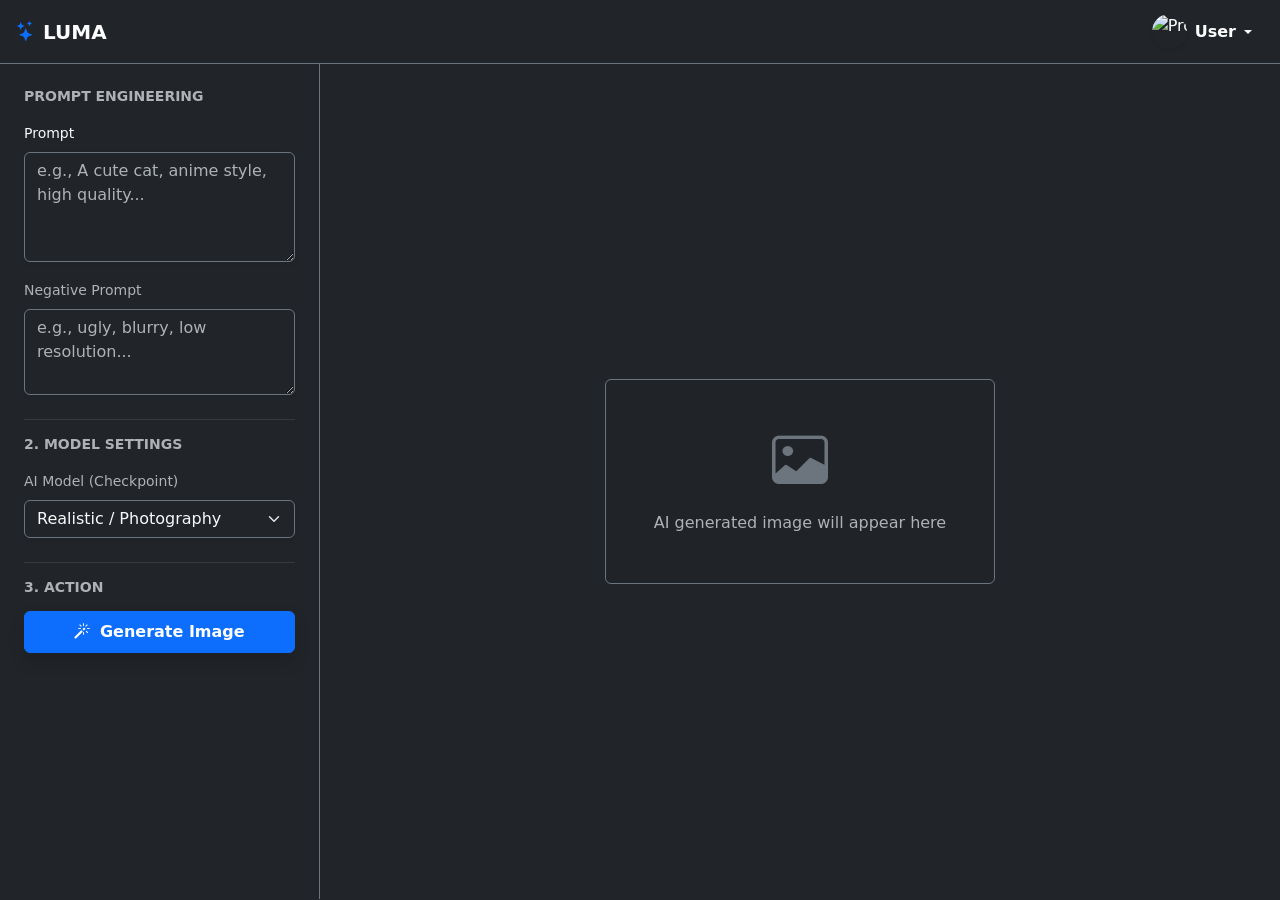
==== frontend/html/index.html @ b006629c "Add portable Nginx setup with web files" ====
<!doctype html>
<html lang="en" data-bs-theme="dark">
<head>
  <meta charset="utf-8">
  <meta name="viewport" content="width=device-width, initial-scale=1">
  <title>LUMA - AI Image Generator</title>
  <link href="https://cdn.jsdelivr.net/npm/bootstrap@5.3.3/dist/css/bootstrap.min.css" rel="stylesheet">
  <link rel="stylesheet" href="https://cdn.jsdelivr.net/npm/bootstrap-icons@1.11.3/font/bootstrap-icons.min.css">
  <link rel="stylesheet" href="/css/style.css">
</head>
<body>

  <!-- Navbar -->
  <nav class="navbar navbar-expand-lg topbar px-3 py-2 navbar-dark border-bottom border-secondary">
    <div class="container-fluid p-0">
      <a class="navbar-brand text-white fw-bold me-4" href="/generate">
        <i class="bi bi-stars text-primary"></i> LUMA
      </a>
      
      <div class="d-flex align-items-center ms-auto">
        <div class="dropdown">
          <button class="btn btn-outline-secondary dropdown-toggle d-flex align-items-center text-white border-0 bg-transparent" type="button" id="userMenuButton" data-bs-toggle="dropdown" aria-expanded="false">
            <img src="https://ui-avatars.com/api/?name=User&background=random" id="navProfilePic" class="rounded-circle me-2 shadow-sm" alt="Profile" style="width: 35px; height: 35px; object-fit: cover;">
            <span id="currentUser" class="fw-bold me-1">User</span>
          </button>
          
          <ul class="dropdown-menu dropdown-menu-end dropdown-menu-dark shadow-lg mt-2 border-secondary" aria-labelledby="userMenuButton">
            <li class="px-3 py-2 text-center border-bottom border-secondary mb-2">
              <span class="d-block small text-muted mb-1">Available Credits</span>
              <span class="badge bg-primary fs-6 px-3 py-2 rounded-pill">Unlimited</span>
            </li>
            
            <!-- ซ่อน History/Profile/Change Password ไว้ก่อนด้วยคลาส d-none -->
            <li class="d-none">
              <a class="dropdown-item py-2 fw-semibold" href="#" data-bs-toggle="offcanvas" data-bs-target="#historyOffcanvas">
                <i class="bi bi-clock-history me-2 text-info"></i> Generation History
              </a>
            </li>
            <li class="d-none">
              <a class="dropdown-item py-2 fw-semibold" href="#" data-bs-toggle="modal" data-bs-target="#profileModal">
                <i class="bi bi-person-bounding-box me-2 text-warning"></i> Edit Profile
              </a>
            </li>
            <li class="d-none">
              <a class="dropdown-item py-2 fw-semibold" href="#" data-bs-toggle="modal" data-bs-target="#passwordModal">
                <i class="bi bi-shield-lock me-2 text-success"></i> Change Password
              </a>
            </li>
            
            <li><hr class="dropdown-divider border-secondary my-2"></li>
            
            <li>
              <button class="dropdown-item py-2 text-danger fw-bold" id="btnLogoutDropdown">
                <i class="bi bi-box-arrow-right me-2"></i> Logout
              </button>
            </li>
          </ul>
        </div>
      </div>
    </div>
  </nav>

  <div class="container-fluid p-0">
    <div class="row g-0">

      <!-- Sidebar -->
      <div class="col-md-4 col-lg-3 sidebar p-4 border-end border-secondary" style="min-height: calc(100vh - 65px);">
        <h6 class="text-uppercase text-muted fw-bold mb-3 small">Prompt Engineering</h6>
        <div class="mb-3">
          <label for="promptInput" class="form-label small text-light">Prompt</label>
          <textarea class="form-control bg-dark text-light border-secondary shadow-sm" id="promptInput" rows="4" placeholder="e.g., A cute cat, anime style, high quality..."></textarea>
          <div class="invalid-feedback">Please enter a prompt before generating.</div>
        </div>

        <div class="mb-4">
          <label for="negativePromptInput" class="form-label small text-muted">Negative Prompt</label>
          <textarea class="form-control bg-dark text-light border-secondary shadow-sm" id="negativePromptInput" rows="3" placeholder="e.g., ugly, blurry, low resolution..."></textarea>
        </div>

        <hr class="border-secondary">

        <h6 class="text-uppercase text-muted fw-bold mb-3 small">2. Model Settings</h6>
        <div class="mb-4">
          <label class="form-label small text-muted">AI Model (Checkpoint)</label>
          <select class="form-select bg-dark text-light border-secondary shadow-sm" id="aiModel">
            <option value="Realistic">Realistic / Photography</option>
            <option value="Anime">Anime / 2D Art</option>
          </select>
        </div>

        <hr class="border-secondary">

        <h6 class="text-uppercase text-muted fw-bold mb-3 small">3. Action</h6>
        <button id="btnGenerate" class="btn btn-primary w-100 fw-bold py-2 shadow">
          <i class="bi bi-magic me-1"></i> Generate Image
        </button>
      </div>

      <!-- Workspace -->
      <div class="col-md-8 col-lg-9 workspace d-flex align-items-center justify-content-center bg-dark" style="min-height: calc(100vh - 65px);">
        <div id="imageResultContainer" class="text-center p-4">
          <span id="emptyState" class="text-muted d-block p-5 border border-secondary border-dashed rounded bg-dark bg-opacity-50">
            <i class="bi bi-image display-4 d-block mb-3 text-secondary"></i>
            AI generated image will appear here
          </span>

          <div id="loadingState" class="d-none text-center p-5">
            <div class="spinner-border text-primary mb-3" role="status" style="width: 4rem; height: 4rem;"></div>
            <h5 class="text-light fw-bold">Generating image...</h5>
            <p class="text-muted small">This may take 10-30 seconds.</p>
          </div>

          <img id="resultImage" class="d-none img-fluid shadow-lg rounded" src="" alt="Generated AI Image" style="max-height: 70vh; object-fit: contain;">

          <div id="downloadContainer" class="d-none text-center mt-4">
            <button id="btnDownload" class="btn btn-success fw-bold px-4 py-2 shadow">
              <i class="bi bi-download me-2"></i> Save Image
            </button>
          </div>
        </div>
      </div>

    </div>
  </div>

  <script src="https://cdn.jsdelivr.net/npm/bootstrap@5.3.3/dist/js/bootstrap.bundle.min.js"></script>
  <script src="/js/script.js?v=8"></script>
</body>
</html>
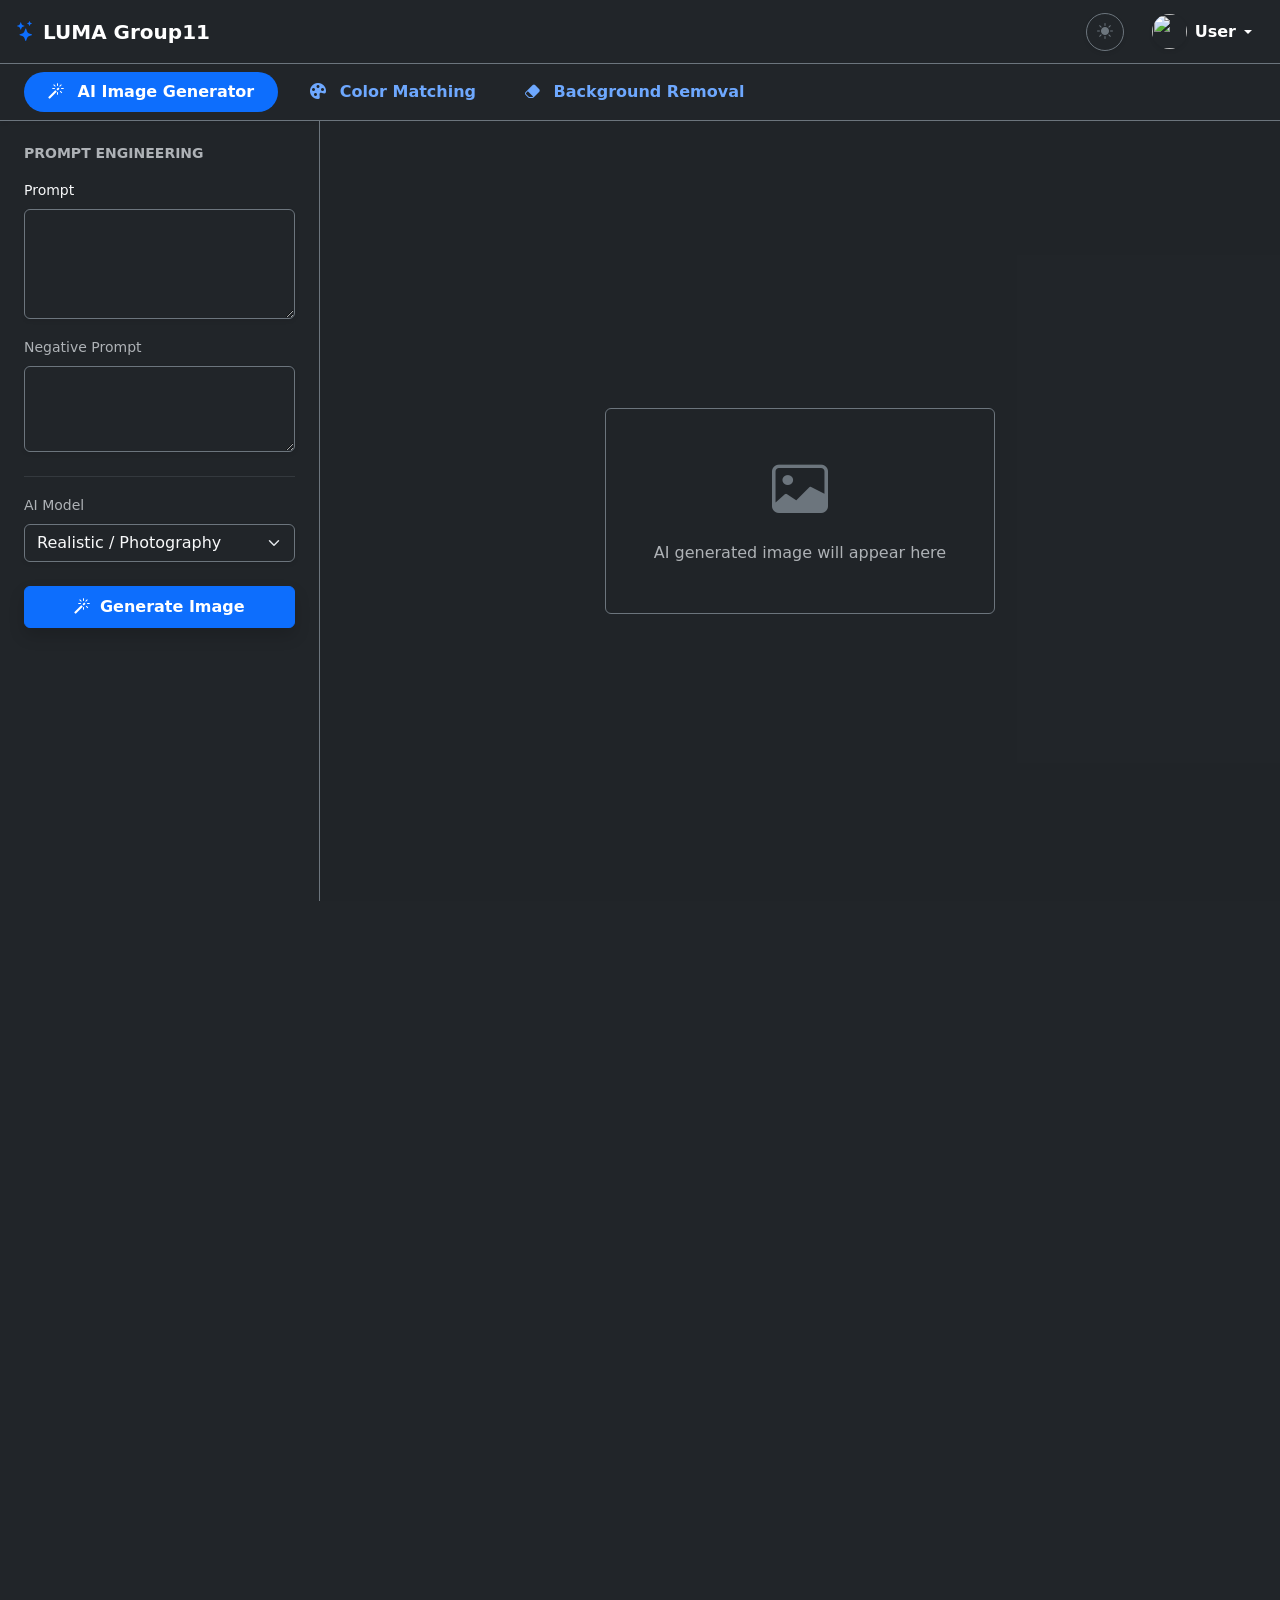
==== commit 9af508bc: "add theme functionality and background removal tab, update nginx config for backend proxy and file s" ====
--- a/frontend/html/index.html
+++ b/frontend/html/index.html
@@ -3,52 +3,45 @@
 <head>
   <meta charset="utf-8">
   <meta name="viewport" content="width=device-width, initial-scale=1">
-  <title>LUMA - AI Image Generator</title>
+  <title>LUMA - AI Workspace</title>
   <link href="https://cdn.jsdelivr.net/npm/bootstrap@5.3.3/dist/css/bootstrap.min.css" rel="stylesheet">
   <link rel="stylesheet" href="https://cdn.jsdelivr.net/npm/bootstrap-icons@1.11.3/font/bootstrap-icons.min.css">
   <link rel="stylesheet" href="/css/style.css">
+  <script>
+    const savedTheme = localStorage.getItem('luma_theme') || 'dark';
+    document.documentElement.setAttribute('data-bs-theme', savedTheme);
+  </script>
 </head>
-<body>
+<body class="bg-dark">
 
   <!-- Navbar -->
   <nav class="navbar navbar-expand-lg topbar px-3 py-2 navbar-dark border-bottom border-secondary">
     <div class="container-fluid p-0">
-      <a class="navbar-brand text-white fw-bold me-4" href="/generate">
-        <i class="bi bi-stars text-primary"></i> LUMA
+      <a class="navbar-brand text-white fw-bold me-4 text-decoration-none" href="/">
+        <i class="bi bi-stars text-primary"></i> LUMA Group11
       </a>
-      
+      <!-- ปุ่มเข้าหน้า Admin (ค่าเริ่มต้นใส่ d-none เพื่อซ่อนไว้ก่อน) -->
+      <a href="/admin.html" id="adminPanelBtn" class="btn btn-outline-warning btn-sm d-none fw-bold mx-2">
+        <i class="bi bi-shield-lock-fill me-1"></i> Admin Panel
+      </a>
       <div class="d-flex align-items-center ms-auto">
+        <!-- ปุ่มเปลี่ยนธีม -->
+        <button id="themeToggleBtn" class="btn btn-outline-secondary rounded-circle me-3 d-flex align-items-center justify-content-center shadow-sm" type="button" style="width: 38px; height: 38px;">
+          <i id="themeIcon" class="bi bi-sun-fill"></i>
+        </button>
+
+        <!-- User Profile Dropdown -->
         <div class="dropdown">
           <button class="btn btn-outline-secondary dropdown-toggle d-flex align-items-center text-white border-0 bg-transparent" type="button" id="userMenuButton" data-bs-toggle="dropdown" aria-expanded="false">
-            <img src="https://ui-avatars.com/api/?name=User&background=random" id="navProfilePic" class="rounded-circle me-2 shadow-sm" alt="Profile" style="width: 35px; height: 35px; object-fit: cover;">
+            <img src="https://ui-avatars.com/api/?name=User&background=random" id="navProfilePic" class="rounded-circle me-2 shadow-sm" style="width: 35px; height: 35px; object-fit: cover;">
             <span id="currentUser" class="fw-bold me-1">User</span>
           </button>
           
-          <ul class="dropdown-menu dropdown-menu-end dropdown-menu-dark shadow-lg mt-2 border-secondary" aria-labelledby="userMenuButton">
+          <ul class="dropdown-menu dropdown-menu-end dropdown-menu-dark shadow-lg mt-2 border-secondary">
             <li class="px-3 py-2 text-center border-bottom border-secondary mb-2">
               <span class="d-block small text-muted mb-1">Available Credits</span>
               <span class="badge bg-primary fs-6 px-3 py-2 rounded-pill">Unlimited</span>
             </li>
-            
-            <!-- ซ่อน History/Profile/Change Password ไว้ก่อนด้วยคลาส d-none -->
-            <li class="d-none">
-              <a class="dropdown-item py-2 fw-semibold" href="#" data-bs-toggle="offcanvas" data-bs-target="#historyOffcanvas">
-                <i class="bi bi-clock-history me-2 text-info"></i> Generation History
-              </a>
-            </li>
-            <li class="d-none">
-              <a class="dropdown-item py-2 fw-semibold" href="#" data-bs-toggle="modal" data-bs-target="#profileModal">
-                <i class="bi bi-person-bounding-box me-2 text-warning"></i> Edit Profile
-              </a>
-            </li>
-            <li class="d-none">
-              <a class="dropdown-item py-2 fw-semibold" href="#" data-bs-toggle="modal" data-bs-target="#passwordModal">
-                <i class="bi bi-shield-lock me-2 text-success"></i> Change Password
-              </a>
-            </li>
-            
-            <li><hr class="dropdown-divider border-secondary my-2"></li>
-            
             <li>
               <button class="dropdown-item py-2 text-danger fw-bold" id="btnLogoutDropdown">
                 <i class="bi bi-box-arrow-right me-2"></i> Logout
@@ -60,70 +53,236 @@
     </div>
   </nav>
 
-  <div class="container-fluid p-0">
-    <div class="row g-0">
-
-      <!-- Sidebar -->
-      <div class="col-md-4 col-lg-3 sidebar p-4 border-end border-secondary" style="min-height: calc(100vh - 65px);">
-        <h6 class="text-uppercase text-muted fw-bold mb-3 small">Prompt Engineering</h6>
-        <div class="mb-3">
-          <label for="promptInput" class="form-label small text-light">Prompt</label>
-          <textarea class="form-control bg-dark text-light border-secondary shadow-sm" id="promptInput" rows="4" placeholder="e.g., A cute cat, anime style, high quality..."></textarea>
-          <div class="invalid-feedback">Please enter a prompt before generating.</div>
-        </div>
-
-        <div class="mb-4">
-          <label for="negativePromptInput" class="form-label small text-muted">Negative Prompt</label>
-          <textarea class="form-control bg-dark text-light border-secondary shadow-sm" id="negativePromptInput" rows="3" placeholder="e.g., ugly, blurry, low resolution..."></textarea>
-        </div>
-
-        <hr class="border-secondary">
-
-        <h6 class="text-uppercase text-muted fw-bold mb-3 small">2. Model Settings</h6>
-        <div class="mb-4">
-          <label class="form-label small text-muted">AI Model (Checkpoint)</label>
-          <select class="form-select bg-dark text-light border-secondary shadow-sm" id="aiModel">
-            <option value="Realistic">Realistic / Photography</option>
-            <option value="Anime">Anime / 2D Art</option>
-          </select>
-        </div>
-
-        <hr class="border-secondary">
-
-        <h6 class="text-uppercase text-muted fw-bold mb-3 small">3. Action</h6>
-        <button id="btnGenerate" class="btn btn-primary w-100 fw-bold py-2 shadow">
-          <i class="bi bi-magic me-1"></i> Generate Image
-        </button>
-      </div>
-
-      <!-- Workspace -->
-      <div class="col-md-8 col-lg-9 workspace d-flex align-items-center justify-content-center bg-dark" style="min-height: calc(100vh - 65px);">
-        <div id="imageResultContainer" class="text-center p-4">
-          <span id="emptyState" class="text-muted d-block p-5 border border-secondary border-dashed rounded bg-dark bg-opacity-50">
-            <i class="bi bi-image display-4 d-block mb-3 text-secondary"></i>
-            AI generated image will appear here
-          </span>
-
-          <div id="loadingState" class="d-none text-center p-5">
-            <div class="spinner-border text-primary mb-3" role="status" style="width: 4rem; height: 4rem;"></div>
-            <h5 class="text-light fw-bold">Generating image...</h5>
-            <p class="text-muted small">This may take 10-30 seconds.</p>
-          </div>
-
-          <img id="resultImage" class="d-none img-fluid shadow-lg rounded" src="" alt="Generated AI Image" style="max-height: 70vh; object-fit: contain;">
-
-          <div id="downloadContainer" class="d-none text-center mt-4">
-            <button id="btnDownload" class="btn btn-success fw-bold px-4 py-2 shadow">
-              <i class="bi bi-download me-2"></i> Save Image
+  <!-- ================= แถบเลือกโหมดเครื่องมือ (Tabs Menu) ================= -->
+  <div class="bg-dark border-bottom border-secondary p-2 d-flex justify-content-start ps-4 shadow-sm">
+    <ul class="nav nav-pills" id="workspaceTabs" role="tablist">
+      <li class="nav-item" role="presentation">
+        <button class="nav-link active fw-bold px-4 rounded-pill" id="tab-generate" data-bs-toggle="pill" data-bs-target="#pane-generate" type="button" role="tab">
+          <i class="bi bi-magic me-2"></i> AI Image Generator
+        </button>
+      </li>
+      <li class="nav-item ms-2" role="presentation">
+        <button class="nav-link fw-bold px-4 rounded-pill" id="tab-hismat" data-bs-toggle="pill" data-bs-target="#pane-hismat" type="button" role="tab">
+          <i class="bi bi-palette-fill me-2"></i> Color Matching 
+        </button>
+      </li>
+      <li class="nav-item" role="presentation">
+        <button class="nav-link fw-bold px-4 rounded-pill" id="tab-removebg" data-bs-toggle="pill" data-bs-target="#pane-removebg" type="button" role="tab">
+          <i class="bi bi-eraser-fill me-2"></i> Background Removal
+        </button>
+      </li>
+    </ul>
+  </div>
+
+  <!-- ================= พื้นที่ทำงาน (Tab Content) ================= -->
+  <div class="tab-content container-fluid p-0" id="workspaceTabsContent">
+    
+    <!-- 🎯 1. แท็บ GENERATE IMAGE (โค้ดเดิม) -->
+    <div class="tab-pane fade show active" id="pane-generate" role="tabpanel">
+      <div class="row g-0">
+        <!-- Sidebar -->
+        <div class="col-md-4 col-lg-3 sidebar p-4 border-end border-secondary" style="min-height: calc(100vh - 120px);">
+          <h6 class="text-uppercase text-muted fw-bold mb-3 small">Prompt Engineering</h6>
+          <div class="mb-3">
+            <label class="form-label small text-light">Prompt</label>
+            <textarea class="form-control bg-dark text-light border-secondary shadow-sm" id="promptInput" rows="4"></textarea>
+          </div>
+          <div class="mb-4">
+            <label class="form-label small text-muted">Negative Prompt</label>
+            <textarea class="form-control bg-dark text-light border-secondary shadow-sm" id="negativePromptInput" rows="3"></textarea>
+          </div>
+          <hr class="border-secondary">
+          <div class="mb-4">
+            <label class="form-label small text-muted">AI Model</label>
+            <select class="form-select bg-dark text-light border-secondary shadow-sm" id="aiModel">
+              <option value="Realistic">Realistic / Photography</option>
+              <option value="Anime">Anime / 2D Art</option>
+            </select>
+          </div>
+          <button id="btnGenerate" class="btn btn-primary w-100 fw-bold py-2 shadow"><i class="bi bi-magic me-1"></i> Generate Image</button>
+        </div>
+        <!-- Workspace Area -->
+        <div class="col-md-8 col-lg-9 workspace d-flex align-items-center justify-content-center bg-dark bg-opacity-75" style="min-height: calc(100vh - 120px);">
+          <div id="imageResultContainer" class="text-center p-4">
+            <span id="emptyState" class="text-muted d-block p-5 border border-secondary border-dashed rounded bg-dark bg-opacity-50">
+              <i class="bi bi-image display-4 d-block mb-3 text-secondary"></i> AI generated image will appear here
+            </span>
+            <div id="loadingState" class="d-none text-center p-5">
+              <div class="spinner-border text-primary mb-3" style="width: 4rem; height: 4rem;"></div>
+              <h5 class="text-light fw-bold">Generating image...</h5>
+            </div>
+            <img id="resultImage" class="d-none img-fluid shadow-lg rounded" src="" style="max-height: 70vh; object-fit: contain;">
+            <div id="downloadContainer" class="d-none text-center mt-4">
+              <button id="btnDownload" class="btn btn-success fw-bold px-4 py-2"><i class="bi bi-download me-2"></i> Save Image</button>
+            </div>
+          </div>
+        </div>
+      </div>
+    </div>
+
+    <!-- 🎨 2. แท็บ COLOR MATCHING (รองรับทั้ง Preset และ Custom Upload) -->
+    <div class="tab-pane fade" id="pane-hismat" role="tabpanel">
+      <div class="row g-0">
+        <!-- Sidebar -->
+        <div class="col-md-4 col-lg-3 sidebar p-4 border-end border-secondary" style="min-height: calc(100vh - 120px);">
+          <h6 class="text-uppercase text-muted fw-bold mb-3 small">Histogram Matching</h6>
+          <p class="small text-muted mb-4">ย้อมสีรูปภาพต้นฉบับด้วยโทนสีสำเร็จรูปหรือรูปภาพอ้างอิงของคุณ</p>
+          
+          <form id="hismatForm">
+            <!-- 1. Source Image -->
+            <div class="mb-4">
+              <label class="form-label small text-light fw-bold">1. Source Image (รูปต้นฉบับ)</label>
+              <input type="file" class="form-control bg-dark text-light border-secondary shadow-sm" id="sourceImage" accept="image/*" required>
+            </div>
+
+            <!-- 2. เลือกโหมด: โทนสีสำเร็จรูป vs อัปโหลดรูปเอง -->
+            <div class="mb-4">
+              <div class="d-flex justify-content-between align-items-center mb-2">
+                <label class="form-label small text-info fw-bold m-0">2. Reference Source</label>
+                <!-- ปุ่มสลับโหมด -->
+                <div class="btn-group btn-group-sm" role="group">
+                  <input type="radio" class="btn-check" name="refMode" id="modePreset" value="preset" checked>
+                  <label class="btn btn-outline-info py-0 px-2" for="modePreset">เลือกโทนสี</label>
+
+                  <input type="radio" class="btn-check" name="refMode" id="modeCustom" value="custom">
+                  <label class="btn btn-outline-info py-0 px-2" for="modeCustom">อัปโหลดรูป</label>
+                </div>
+              </div>
+
+              <!-- โหมดที่ A: ปุ่มเลือกโทนสีสำเร็จรูป (แสดงเป็นค่าเริ่มต้น) -->
+              <div id="presetToneContainer">
+                <div class="row g-2">
+                  <div class="col-4">
+                    <input type="radio" class="btn-check" name="colorTone" id="toneWarm" value="warm" checked>
+                    <label class="btn btn-outline-warning w-100 py-2 small fw-bold text-center px-1" for="toneWarm">
+                      <i class="bi bi-sunrise-fill d-block mb-1 fs-5"></i> โทนอุ่น
+                    </label>
+                  </div>
+                  <div class="col-4">
+                    <input type="radio" class="btn-check" name="colorTone" id="toneCool" value="cool">
+                    <label class="btn btn-outline-info w-100 py-2 small fw-bold text-center px-1" for="toneCool">
+                      <i class="bi bi-moon-stars-fill d-block mb-1 fs-5"></i> โทนเย็น
+                    </label>
+                  </div>
+                  <div class="col-4">
+                    <input type="radio" class="btn-check" name="colorTone" id="toneVintage" value="vintage">
+                    <label class="btn btn-outline-secondary w-100 py-2 small fw-bold text-center px-1" for="toneVintage">
+                      <i class="bi bi-film d-block mb-1 fs-5"></i> วินเทจ
+                    </label>
+                  </div>
+                </div>
+              </div>
+
+              <!-- โหมดที่ B: ช่องอัปโหลดรูปภาพอ้างอิงเอง (ซ่อนไว้ก่อนจนกว่าจะกดเลือก) -->
+              <div id="customFileContainer" class="d-none">
+                <input type="file" class="form-control bg-dark text-light border-info shadow-sm" id="referenceImage" accept="image/*">
+                <div class="form-text text-muted small mt-1">อัปโหลดรูปภาพเพื่อดึงโทนสีมาใช้เทียบเคียง</div>
+              </div>
+            </div>
+
+            <hr class="border-secondary mb-4">
+            
+            <button type="submit" class="btn btn-info text-dark w-100 fw-bold py-2 shadow" id="btnHismat">
+              <i class="bi bi-palette-fill me-1"></i> Apply Color Match
             </button>
-          </div>
-        </div>
-      </div>
-
-    </div>
+          </form>
+        </div>
+
+        <!-- Workspace Area -->
+        <div class="col-md-8 col-lg-9 workspace d-flex align-items-center justify-content-center bg-dark bg-opacity-75" style="min-height: calc(100vh - 120px);">
+          <div id="hismatWorkspaceContainer" class="text-center p-4">
+            <span id="hismatEmptyState" class="text-muted d-block p-5 border border-secondary border-dashed rounded bg-dark bg-opacity-50">
+              <i class="bi bi-images display-4 d-block mb-3 text-secondary"></i> Matched image will appear here
+            </span>
+            <div id="hismatLoadingState" class="d-none text-center p-5">
+              <div class="spinner-border text-info mb-3" style="width: 4rem; height: 4rem;"></div>
+              <h5 class="text-light fw-bold">Processing colors...</h5>
+            </div>
+            <img id="hismatResultImage" class="d-none img-fluid shadow-lg rounded" src="" style="max-height: 70vh; object-fit: contain;">
+            <div class="text-center mt-4">
+              <button id="btnHismatDownload" class="btn btn-success fw-bold px-4 py-2 d-none"><i class="bi bi-download me-2"></i> Save Result</button>
+            </div>
+          </div>
+        </div>
+      </div>
+    </div>
+
   </div>
-
+  <!-- 🎨 3. แท็บ BACKGROUND REMOVAL -->
+    <div class="tab-pane fade" id="pane-removebg" role="tabpanel">
+      <div class="row g-0">
+        
+        <!-- Sidebar -->
+        <div class="col-md-4 col-lg-3 sidebar p-4 border-end border-secondary" style="min-height: calc(100vh - 120px);">
+          <h6 class="text-uppercase text-muted fw-bold mb-3 small">Background Removal</h6>
+          <p class="small text-muted mb-4">ลบพื้นหลังรูปภาพด้วย AI อัตโนมัติ (รองรับไฟล์สูงสุด 15MB)</p>
+          
+          <form id="removeBgForm">
+            <!-- กล่องแจ้งเตือน -->
+            <div id="bgAlert" class="alert alert-danger d-none py-2 small mb-3 text-center" role="alert"></div>
+
+            <!-- กล่องลากวางรูปภาพ (Drag & Drop) -->
+            <div class="mb-4">
+              <label class="form-label small text-light fw-bold">Upload Image</label>
+              
+              <div id="bgDropZone" class="drop-zone mb-3">
+                <i class="bi bi-cloud-arrow-up display-4 text-info mb-2 d-block"></i>
+                <span class="small text-light">ลากไฟล์รูปภาพมาวางที่นี่<br>หรือคลิกเพื่อเลือกไฟล์</span>
+                <input type="file" id="bgImageInput" class="d-none" accept="image/png, image/jpeg, image/webp" required>
+              </div>
+
+              <!-- Preview รูปต้นฉบับ -->
+              <div id="bgOriginalPreviewContainer" class="d-none text-center">
+                <p class="small text-info mb-1 fw-bold">Original Preview:</p>
+                <img id="bgOriginalPreview" class="img-fluid rounded shadow-sm" style="max-height: 200px; object-fit: contain;">
+                <button type="button" id="btnBgReset" class="btn btn-sm btn-outline-danger w-100 mt-2">ลบรูป / เลือกใหม่</button>
+              </div>
+            </div>
+
+            <hr class="border-secondary mb-4">
+            
+            <button type="submit" class="btn btn-primary text-white w-100 fw-bold py-2 shadow" id="btnRemoveBg" disabled>
+              <i class="bi bi-eraser-fill me-1"></i> Remove Background
+            </button>
+          </form>
+        </div>
+
+        <!-- Workspace Area (แสดงผล) -->
+        <div class="col-md-8 col-lg-9 workspace d-flex align-items-center justify-content-center bg-dark bg-opacity-75" style="min-height: calc(100vh - 120px);">
+          <div class="text-center p-4 w-100">
+            
+            <!-- สถานะว่างเปล่า -->
+            <span id="bgEmptyState" class="text-muted d-block p-5 border border-secondary border-dashed rounded bg-dark bg-opacity-50 mx-auto" style="max-width: 500px;">
+              <i class="bi bi-image display-4 d-block mb-3 text-secondary"></i> Transparent image will appear here
+            </span>
+            
+            <!-- สถานะกำลังโหลด -->
+            <div id="bgLoadingState" class="d-none text-center p-5">
+              <div class="spinner-border text-primary mb-3" style="width: 4rem; height: 4rem;"></div>
+              <h5 class="text-light fw-bold">Removing Background...</h5>
+              <p class="text-muted small">AI กำลังประมวลผล อาจใช้เวลาสักครู่...</p>
+            </div>
+            
+            <!-- รูปผลลัพธ์ (คลาส bg-checkerboard จะทำให้เห็นตารางหมากรุก) -->
+            <div id="bgResultContainer" class="d-none">
+              <img id="bgResultImage" class="img-fluid shadow-lg rounded bg-checkerboard mx-auto d-block" src="" style="max-height: 60vh; object-fit: contain;">
+              <div class="mt-4">
+                <button id="btnBgDownload" class="btn btn-success fw-bold px-4 py-2 shadow">
+                  <i class="bi bi-download me-2"></i> Download Transparent PNG
+                </button>
+              </div>
+            </div>
+
+          </div>
+        </div>
+
+      </div>
+    </div>
   <script src="https://cdn.jsdelivr.net/npm/bootstrap@5.3.3/dist/js/bootstrap.bundle.min.js"></script>
-  <script src="/js/script.js?v=8"></script>
+  
+  <!-- อย่าลืมเปลี่ยนเลขเวอร์ชัน หรือกดเคลียร์แคช เพื่อให้เบราว์เซอร์ดึงไฟล์ใหม่ -->
+  <script src="/js/script.js?v=20"></script>
+  <script src="/js/theme.js"></script>
+  
 </body>
 </html>
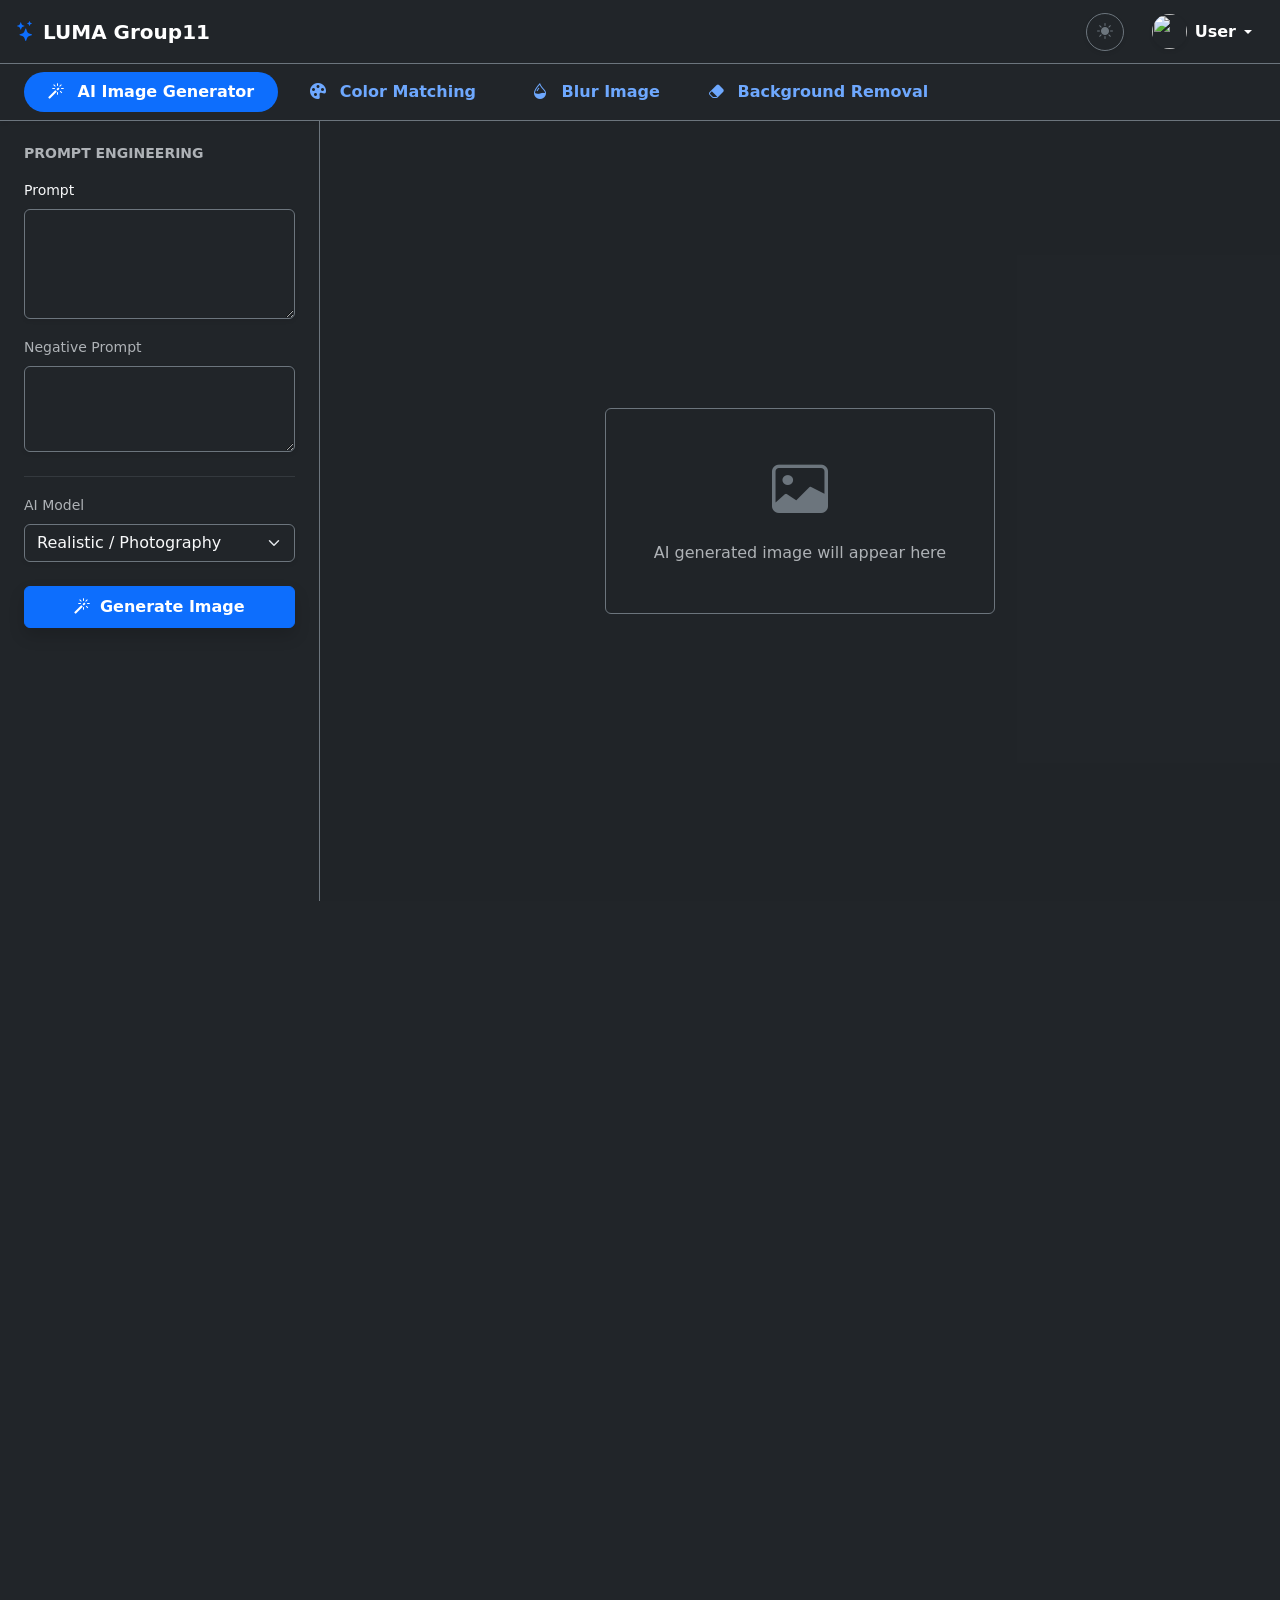
==== commit ed9479d7: "feat(frontend): add basic image blur workspace" ====
--- a/frontend/html/index.html
+++ b/frontend/html/index.html
@@ -64,6 +64,11 @@
       <li class="nav-item ms-2" role="presentation">
         <button class="nav-link fw-bold px-4 rounded-pill" id="tab-hismat" data-bs-toggle="pill" data-bs-target="#pane-hismat" type="button" role="tab">
           <i class="bi bi-palette-fill me-2"></i> Color Matching 
+        </button>
+      </li>
+      <li class="nav-item ms-2" role="presentation">
+        <button class="nav-link fw-bold px-4 rounded-pill" id="tab-blur" data-bs-toggle="pill" data-bs-target="#pane-blur" type="button" role="tab">
+          <i class="bi bi-droplet-half me-2"></i> Blur Image
         </button>
       </li>
       <li class="nav-item" role="presentation">
@@ -207,8 +212,54 @@
       </div>
     </div>
 
+    <!-- 🌫️ 3. แท็บ BASIC IMAGE BLUR -->
+    <div class="tab-pane fade" id="pane-blur" role="tabpanel">
+      <div class="row g-0">
+        <div class="col-md-4 col-lg-3 sidebar p-4 border-end border-secondary" style="min-height: calc(100vh - 120px);">
+          <h6 class="text-uppercase text-muted fw-bold mb-3 small">Basic Image Blur</h6>
+          <p class="small text-muted mb-4">เบลอภาพทั้งภาพด้วย Gaussian Blur</p>
+
+          <form id="blurForm">
+            <div class="mb-4">
+              <label class="form-label small text-light fw-bold">1. Upload Image</label>
+              <input type="file" class="form-control bg-dark text-light border-secondary shadow-sm" id="blurImage" accept="image/*" required>
+            </div>
+
+            <div class="mb-4">
+              <label class="form-label small text-light fw-bold">2. Blur Strength</label>
+              <select class="form-select bg-dark text-light border-secondary" id="blurStrength" name="blurStrength">
+                <option value="low">Low</option>
+                <option value="medium" selected>Medium</option>
+                <option value="high">High</option>
+              </select>
+            </div>
+
+            <button type="submit" class="btn btn-secondary text-white w-100 fw-bold py-2 shadow" id="btnBlur">
+              <i class="bi bi-droplet-half me-1"></i> Blur Image
+            </button>
+          </form>
+        </div>
+
+        <div class="col-md-8 col-lg-9 workspace d-flex align-items-center justify-content-center bg-dark bg-opacity-75" style="min-height: calc(100vh - 120px);">
+          <div class="text-center p-4">
+            <span id="blurEmptyState" class="text-muted d-block p-5 border border-secondary border-dashed rounded bg-dark bg-opacity-50">
+              <i class="bi bi-image display-4 d-block mb-3 text-secondary"></i> Blurred image will appear here
+            </span>
+            <div id="blurLoadingState" class="d-none text-center p-5">
+              <div class="spinner-border text-secondary mb-3" style="width: 4rem; height: 4rem;"></div>
+              <h5 class="text-light fw-bold">Blurring image...</h5>
+            </div>
+            <img id="blurResultImage" class="d-none img-fluid shadow-lg rounded" src="" style="max-height: 70vh; object-fit: contain;">
+            <div class="text-center mt-4">
+              <button id="btnBlurDownload" class="btn btn-success fw-bold px-4 py-2 d-none"><i class="bi bi-download me-2"></i> Save Result</button>
+            </div>
+          </div>
+        </div>
+      </div>
+    </div>
+
   </div>
-  <!-- 🎨 3. แท็บ BACKGROUND REMOVAL -->
+  <!-- 🎨 4. แท็บ BACKGROUND REMOVAL -->
     <div class="tab-pane fade" id="pane-removebg" role="tabpanel">
       <div class="row g-0">
         
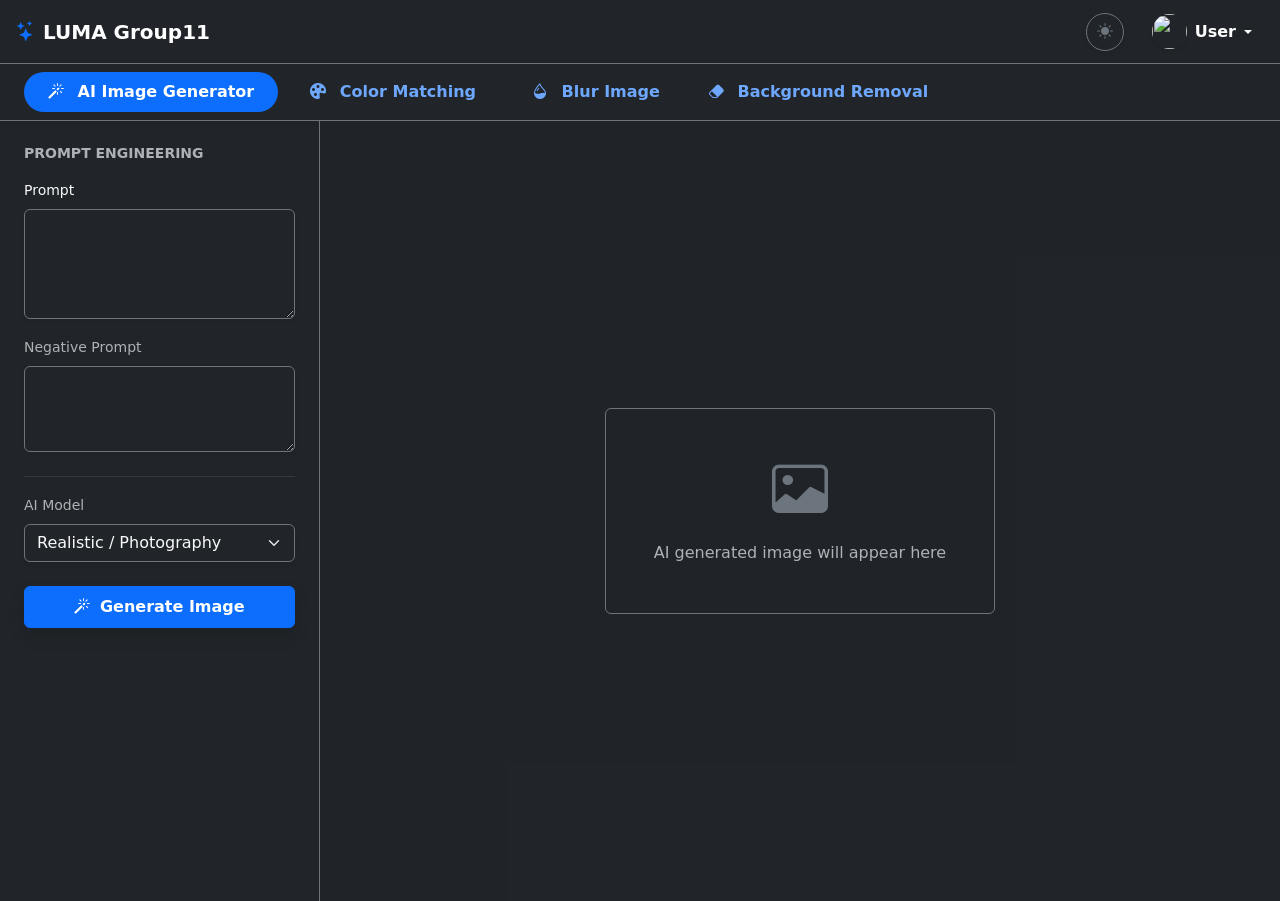
==== commit 7dd248ac: "edit: frontend/html/index.html" ====
--- a/frontend/html/index.html
+++ b/frontend/html/index.html
@@ -82,7 +82,7 @@
   <!-- ================= พื้นที่ทำงาน (Tab Content) ================= -->
   <div class="tab-content container-fluid p-0" id="workspaceTabsContent">
     
-    <!-- 🎯 1. แท็บ GENERATE IMAGE (โค้ดเดิม) -->
+    <!-- 🎯 1. แท็บ GENERATE IMAGE -->
     <div class="tab-pane fade show active" id="pane-generate" role="tabpanel">
       <div class="row g-0">
         <!-- Sidebar -->
@@ -125,7 +125,7 @@
       </div>
     </div>
 
-    <!-- 🎨 2. แท็บ COLOR MATCHING (รองรับทั้ง Preset และ Custom Upload) -->
+    <!-- 🎨 2. แท็บ COLOR MATCHING -->
     <div class="tab-pane fade" id="pane-hismat" role="tabpanel">
       <div class="row g-0">
         <!-- Sidebar -->
@@ -136,7 +136,7 @@
           <form id="hismatForm">
             <!-- 1. Source Image -->
             <div class="mb-4">
-              <label class="form-label small text-light fw-bold">1. Source Image (รูปต้นฉบับ)</label>
+              <label class="form-label small text-light fw-bold">Source Image (รูปต้นฉบับ)</label>
               <input type="file" class="form-control bg-dark text-light border-secondary shadow-sm" id="sourceImage" accept="image/*" required>
             </div>
 
@@ -154,7 +154,7 @@
                 </div>
               </div>
 
-              <!-- โหมดที่ A: ปุ่มเลือกโทนสีสำเร็จรูป (แสดงเป็นค่าเริ่มต้น) -->
+              <!-- โหมดที่ A: ปุ่มเลือกโทนสีสำเร็จรูป -->
               <div id="presetToneContainer">
                 <div class="row g-2">
                   <div class="col-4">
@@ -178,7 +178,7 @@
                 </div>
               </div>
 
-              <!-- โหมดที่ B: ช่องอัปโหลดรูปภาพอ้างอิงเอง (ซ่อนไว้ก่อนจนกว่าจะกดเลือก) -->
+              <!-- โหมดที่ B: ช่องอัปโหลดรูปภาพอ้างอิงเอง -->
               <div id="customFileContainer" class="d-none">
                 <input type="file" class="form-control bg-dark text-light border-info shadow-sm" id="referenceImage" accept="image/*">
                 <div class="form-text text-muted small mt-1">อัปโหลดรูปภาพเพื่อดึงโทนสีมาใช้เทียบเคียง</div>
@@ -212,16 +212,16 @@
       </div>
     </div>
 
-    <!-- 🌫️ 3. แท็บ BASIC IMAGE BLUR -->
+    <!-- 🌫️ 3. แท็บ BASIC IMAGE BLUR (ปรับปุ่มเป็นสีน้ำเงิน btn-primary แล้ว) -->
     <div class="tab-pane fade" id="pane-blur" role="tabpanel">
       <div class="row g-0">
         <div class="col-md-4 col-lg-3 sidebar p-4 border-end border-secondary" style="min-height: calc(100vh - 120px);">
           <h6 class="text-uppercase text-muted fw-bold mb-3 small">Basic Image Blur</h6>
-          <p class="small text-muted mb-4">เบลอภาพทั้งภาพด้วย Gaussian Blur</p>
+          <p class="small text-muted mb-4">เบลอภาพ</p>
 
           <form id="blurForm">
             <div class="mb-4">
-              <label class="form-label small text-light fw-bold">1. Upload Image</label>
+              <label class="form-label small text-light fw-bold">Upload Image</label>
               <input type="file" class="form-control bg-dark text-light border-secondary shadow-sm" id="blurImage" accept="image/*" required>
             </div>
 
@@ -234,7 +234,8 @@
               </select>
             </div>
 
-            <button type="submit" class="btn btn-secondary text-white w-100 fw-bold py-2 shadow" id="btnBlur">
+            <!-- เปลี่ยนปุ่ม Blur Image เป็นสีน้ำเงิน btn-primary -->
+            <button type="submit" class="btn btn-primary text-white w-100 fw-bold py-2 shadow" id="btnBlur">
               <i class="bi bi-droplet-half me-1"></i> Blur Image
             </button>
           </form>
@@ -246,20 +247,20 @@
               <i class="bi bi-image display-4 d-block mb-3 text-secondary"></i> Blurred image will appear here
             </span>
             <div id="blurLoadingState" class="d-none text-center p-5">
-              <div class="spinner-border text-secondary mb-3" style="width: 4rem; height: 4rem;"></div>
+              <div class="spinner-border text-primary mb-3" style="width: 4rem; height: 4rem;"></div>
               <h5 class="text-light fw-bold">Blurring image...</h5>
             </div>
             <img id="blurResultImage" class="d-none img-fluid shadow-lg rounded" src="" style="max-height: 70vh; object-fit: contain;">
             <div class="text-center mt-4">
-              <button id="btnBlurDownload" class="btn btn-success fw-bold px-4 py-2 d-none"><i class="bi bi-download me-2"></i> Save Result</button>
-            </div>
-          </div>
-        </div>
-      </div>
-    </div>
-
-  </div>
-  <!-- 🎨 4. แท็บ BACKGROUND REMOVAL -->
+              <!-- เปลี่ยนปุ่ม Save Result เป็นสีน้ำเงิน btn-primary -->
+              <button id="btnBlurDownload" class="btn btn-primary fw-bold px-4 py-2 d-none"><i class="bi bi-download me-2"></i> Save Result</button>
+            </div>
+          </div>
+        </div>
+      </div>
+    </div>
+
+    <!-- 🎨 4. แท็บ BACKGROUND REMOVAL -->
     <div class="tab-pane fade" id="pane-removebg" role="tabpanel">
       <div class="row g-0">
         
@@ -314,7 +315,7 @@
               <p class="text-muted small">AI กำลังประมวลผล อาจใช้เวลาสักครู่...</p>
             </div>
             
-            <!-- รูปผลลัพธ์ (คลาส bg-checkerboard จะทำให้เห็นตารางหมากรุก) -->
+            <!-- รูปผลลัพธ์ -->
             <div id="bgResultContainer" class="d-none">
               <img id="bgResultImage" class="img-fluid shadow-lg rounded bg-checkerboard mx-auto d-block" src="" style="max-height: 60vh; object-fit: contain;">
               <div class="mt-4">
@@ -329,11 +330,11 @@
 
       </div>
     </div>
+
+  </div>
+
   <script src="https://cdn.jsdelivr.net/npm/bootstrap@5.3.3/dist/js/bootstrap.bundle.min.js"></script>
-  
-  <!-- อย่าลืมเปลี่ยนเลขเวอร์ชัน หรือกดเคลียร์แคช เพื่อให้เบราว์เซอร์ดึงไฟล์ใหม่ -->
-  <script src="/js/script.js?v=20"></script>
+  <script src="/js/script.js?v=21"></script>
   <script src="/js/theme.js"></script>
-  
 </body>
 </html>
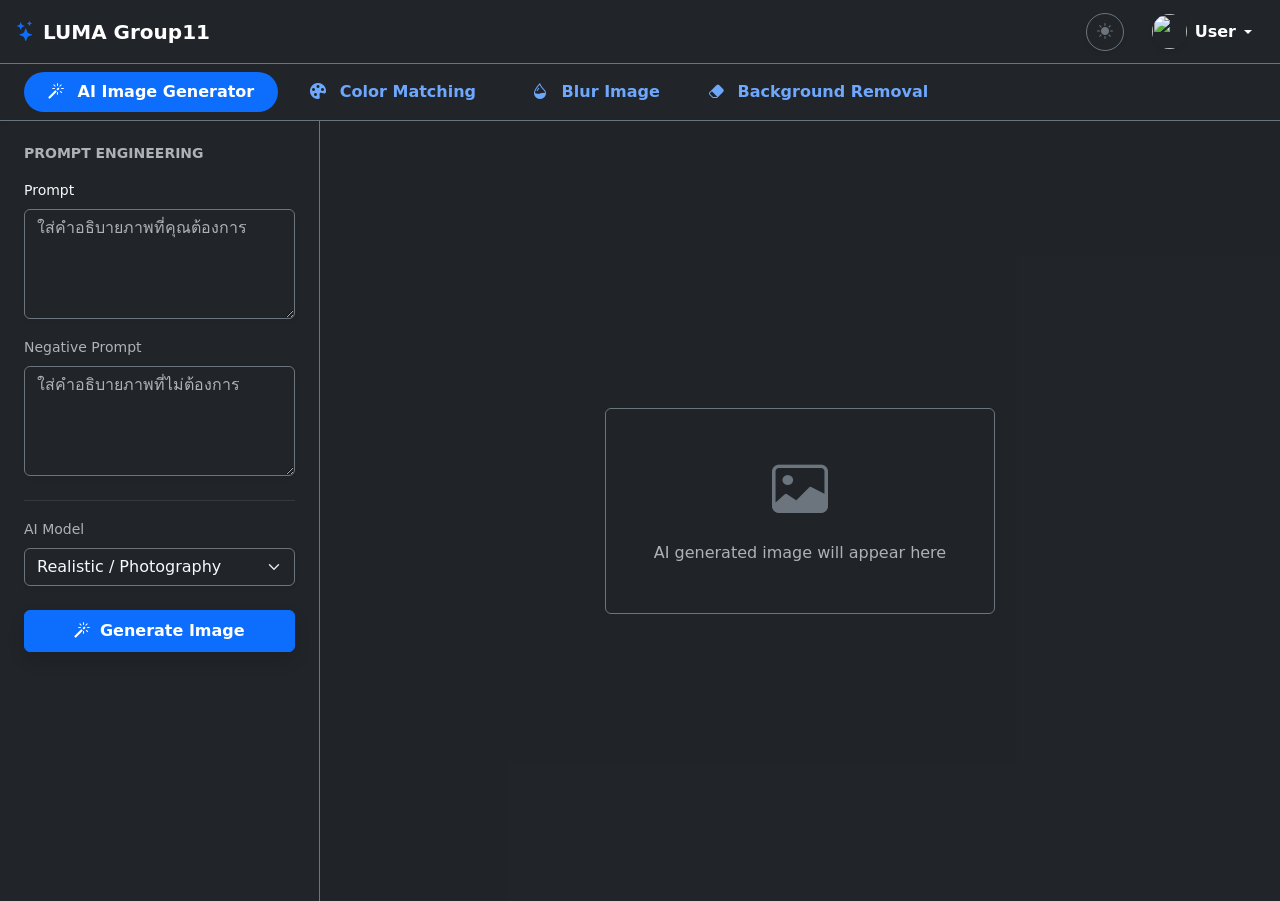
==== commit 328f4261: "edit: frontend/html/index.html" ====
--- a/frontend/html/index.html
+++ b/frontend/html/index.html
@@ -90,11 +90,11 @@
           <h6 class="text-uppercase text-muted fw-bold mb-3 small">Prompt Engineering</h6>
           <div class="mb-3">
             <label class="form-label small text-light">Prompt</label>
-            <textarea class="form-control bg-dark text-light border-secondary shadow-sm" id="promptInput" rows="4"></textarea>
+            <textarea class="form-control bg-dark text-light border-secondary shadow-sm" id="promptInput" rows="4" placeholder="ใส่คำอธิบายภาพที่คุณต้องการ"></textarea>
           </div>
           <div class="mb-4">
             <label class="form-label small text-muted">Negative Prompt</label>
-            <textarea class="form-control bg-dark text-light border-secondary shadow-sm" id="negativePromptInput" rows="3"></textarea>
+            <textarea class="form-control bg-dark text-light border-secondary shadow-sm" id="negativePromptInput" rows="4" placeholder="ใส่คำอธิบายภาพที่ไม่ต้องการ"></textarea>
           </div>
           <hr class="border-secondary">
           <div class="mb-4">
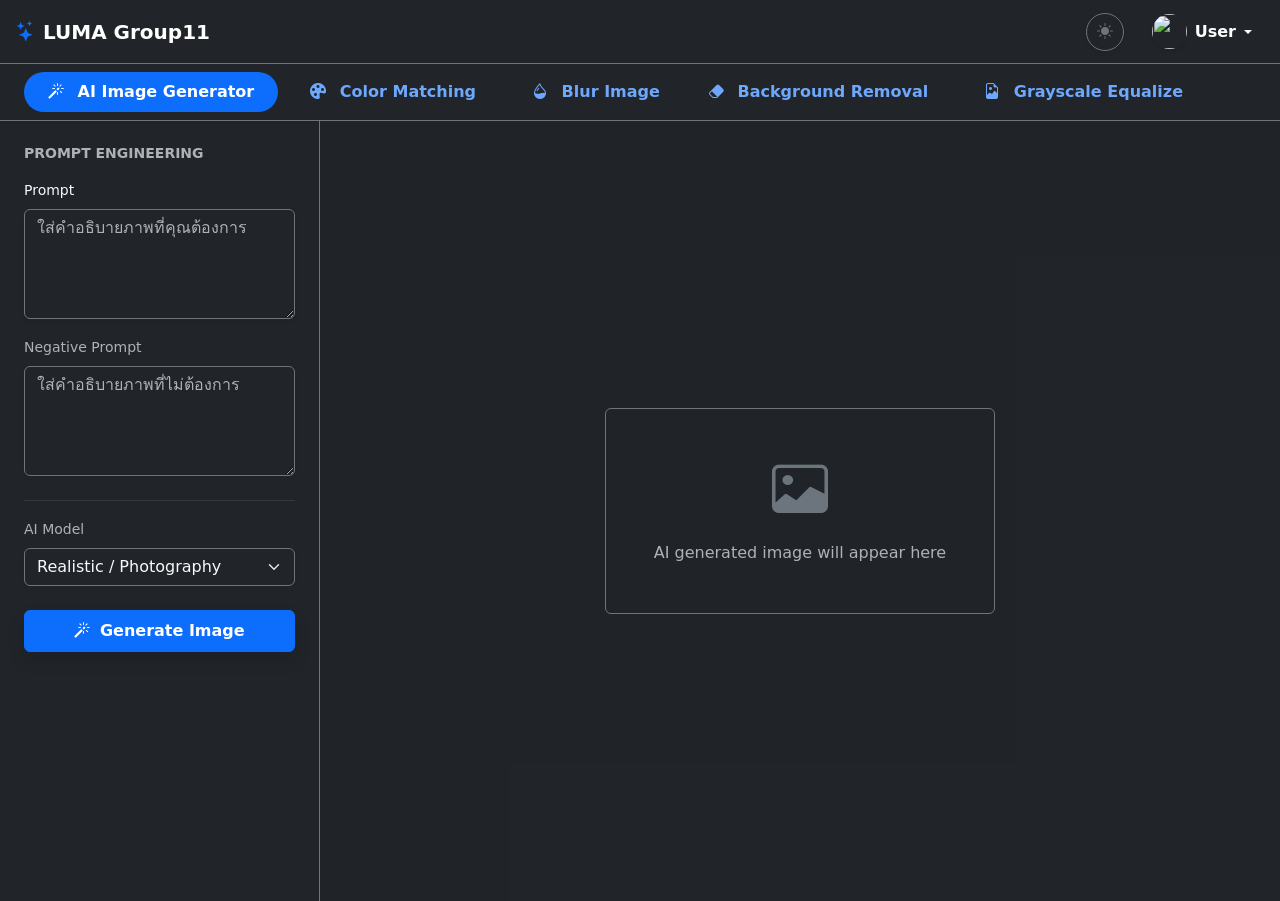
==== commit 6f57d245: "edit: frontend/html/index.html" ====
--- a/frontend/html/index.html
+++ b/frontend/html/index.html
@@ -74,6 +74,11 @@
       <li class="nav-item" role="presentation">
         <button class="nav-link fw-bold px-4 rounded-pill" id="tab-removebg" data-bs-toggle="pill" data-bs-target="#pane-removebg" type="button" role="tab">
           <i class="bi bi-eraser-fill me-2"></i> Background Removal
+        </button>
+      </li>
+      <li class="nav-item ms-2" role="presentation">
+        <button class="nav-link fw-bold px-4 rounded-pill" id="tab-grayscale" data-bs-toggle="pill" data-bs-target="#pane-grayscale" type="button" role="tab">
+          <i class="bi bi-file-earmark-image me-2"></i> Grayscale Equalize
         </button>
       </li>
     </ul>
@@ -330,7 +335,54 @@
 
       </div>
     </div>
-
+    <!-- 🔲 แท็บ Grayscale Histogram Equalization -->
+    <div class="tab-pane fade" id="pane-grayscale" role="tabpanel">
+      <div class="row g-0">
+        <!-- Sidebar -->
+        <div class="col-md-4 col-lg-3 sidebar p-4 border-end border-secondary" style="min-height: calc(100vh - 120px);">
+          <h6 class="text-uppercase text-muted fw-bold mb-3 small">Grayscale Equalizer</h6>
+          <p class="small text-muted mb-4">แปลงภาพเป็นขาวดำและปรับคอนทราสต์ด้วย Histogram Equalization</p>
+
+          <form id="grayscaleForm">
+            <div id="grayAlert" class="alert alert-danger d-none py-2 small mb-3 text-center" role="alert"></div>
+
+            <div class="mb-4">
+              <label class="form-label small text-light fw-bold">Upload Image</label>
+              <input type="file" class="form-control bg-dark text-light border-secondary shadow-sm" id="grayImageInput" accept="image/*" required>
+            </div>
+
+            <hr class="border-secondary mb-4">
+
+            <button type="submit" class="btn btn-primary text-white w-100 fw-bold py-2 shadow" id="btnGraySubmit">
+              <i class="bi bi-gear-fill me-1"></i> Process Grayscale
+            </button>
+          </form>
+        </div>
+
+        <!-- Workspace Area -->
+        <div class="col-md-8 col-lg-9 workspace d-flex align-items-center justify-content-center bg-dark bg-opacity-75" style="min-height: calc(100vh - 120px);">
+          <div class="text-center p-4 w-100">
+            <span id="grayEmptyState" class="text-muted d-block p-5 border border-secondary border-dashed rounded bg-dark bg-opacity-50 mx-auto" style="max-width: 500px;">
+              <i class="bi bi-image display-4 d-block mb-3 text-secondary"></i> Grayscale equalized image will appear here
+            </span>
+            
+            <div id="grayLoadingState" class="d-none text-center p-5">
+              <div class="spinner-border text-primary mb-3" style="width: 4rem; height: 4rem;"></div>
+              <h5 class="text-light fw-bold">Processing Grayscale...</h5>
+            </div>
+            
+            <div id="grayResultContainer" class="d-none">
+              <img id="grayResultImage" class="img-fluid shadow-lg rounded mx-auto d-block" src="" style="max-height: 60vh; object-fit: contain;">
+              <div class="mt-4">
+                <button id="btnGrayDownload" class="btn btn-primary fw-bold px-4 py-2 shadow">
+                  <i class="bi bi-download me-2"></i> Save Result
+                </button>
+              </div>
+            </div>
+          </div>
+        </div>
+      </div>
+    </div>
   </div>
 
   <script src="https://cdn.jsdelivr.net/npm/bootstrap@5.3.3/dist/js/bootstrap.bundle.min.js"></script>
